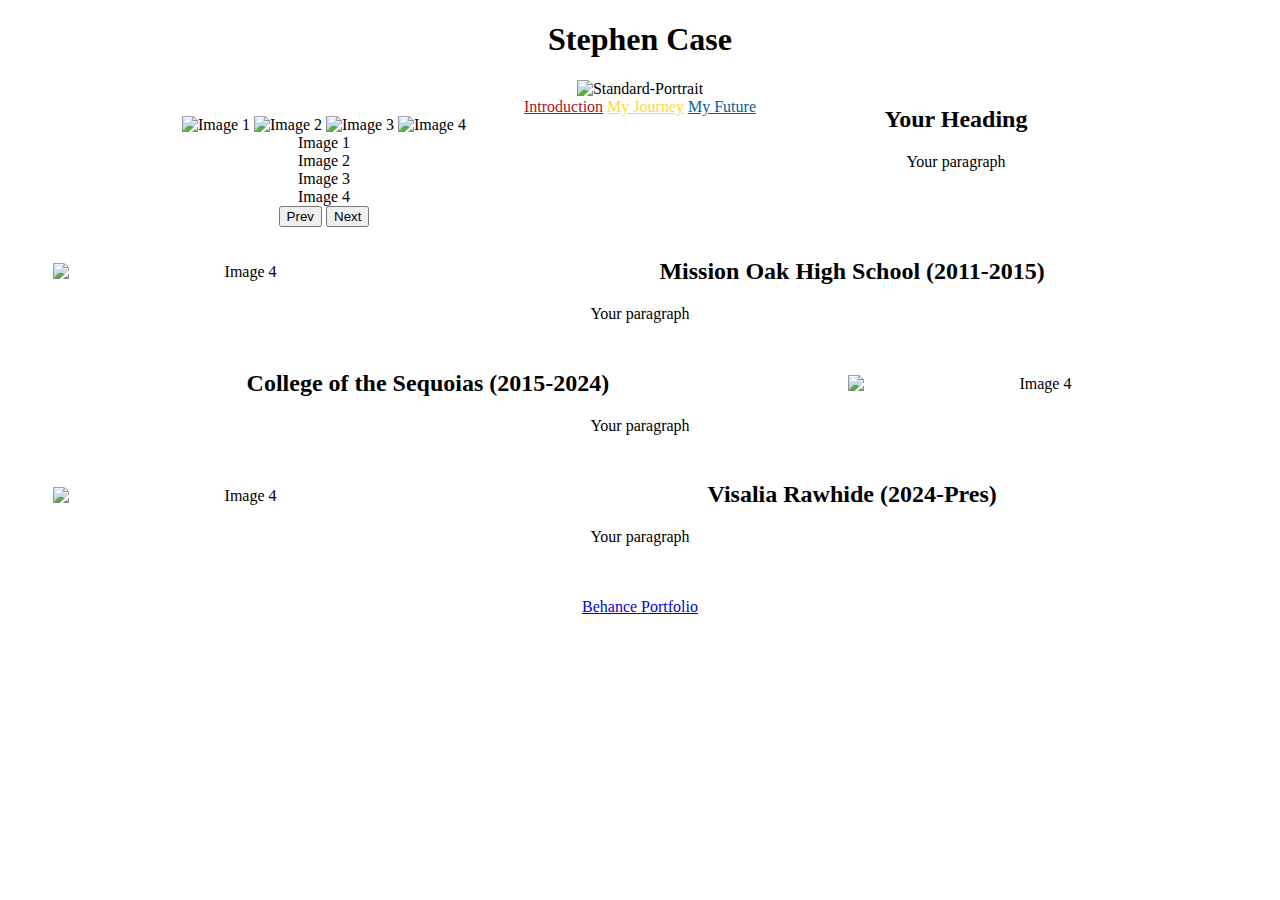
==== future.html @ 69697704 "Add files via upload" ====
<!DOCTYPE html>
<html>

<head>
  <title>Midterm Project</title>
  <link rel="stylesheet" href="https://use.typekit.net/yjj1vbi.css">
  <link rel="stylesheet" href="css/future.css">
  <style>
    body {
      color: black;
      text-align: center;
    }

    .link1 {
      color: #AA1623;
    }

    .link2 {
      color: #FFD73B;
    }

    .link3 {
      color: #055C9D;
    }

    .flex-container {
      display: flex;
    }

    .main-container {
      width: 50%;
    }

    .gallery-paragraph {
      flex: auto;
      margin-top: -30px;
    }

    .story-content-1 {
      display: flex;
    }

    .mohscontent {
      width: 100%;
    }

    .mohs {
      width: 30%;
      float: left;
      margin-left: 45px;
    }

    .mohstext {
      flex: auto;
      margin-top: -25px;
      text-align: center;
    }

    .story-content-2 {
      display: flex;
    }

    .coscontent {
      width: 100%;
    }

    .cos {
      width: 30%;
      float: right;
      margin-right: 45px;
    }

    .costext {
      flex: auto;
      margin-top: -25px;
      text-align: center;
    }

    .story-content-3 {
      display: flex;
    }

    .rawhidecontent {
      width: 100%;
    }

    .rawhide {
      width: 30%;
      float: left;
      margin-left: 45px;
    }

    .rawhidetext {
      flex: auto;
      margin-top: -25px;
      text-align: center;
    }

    /* Add your color variations and other styles here */
  </style>
</head>

<body>
  <h1>Stephen Case</h1>
  <img class="portrait" src="https://i.ibb.co/gFvg2k5/Standard-Portrait.jpg" alt="Standard-Portrait" border="0" width="20%">
  <nav>
    <a class="link1" href="index.html">Introduction</a>
    <a class="link2" href="journey.html">My Journey</a>
    <a class="link3" href="future.html">My Future</a>
  </nav>
  <section>
    <div class="flex-container">
      <div class="main-container">
        <div class="gallery">
          <!-- Images For Gallery Goes Here -->
          <img src="https://about.canva.com/wp-content/uploads/sites/8/2019/06/pastel-red.png" alt="Image 1">
          <img src="https://about.canva.com/wp-content/uploads/sites/8/2019/05/pastel-yellow.png" alt="Image 2">
          <img src="https://about.canva.com/wp-content/uploads/sites/8/2019/04/pastel-blue.png" alt="Image 3">
          <img src="https://about.canva.com/wp-content/uploads/sites/8/2019/03/black.png" alt="Image 4">
        </div>
        <!-- Caption Div Goes Here -->
        <div class="caption">
          <!-- Caption Text Goes Here -->
          <div class="caption-text">Image 1</div>
          <div class="caption-text">Image 2</div>
          <div class="caption-text">Image 3</div>
          <div class="caption-text">Image 4</div>
        </div>
        <div class="button-container" id="button-container">
          <!-- Define Button for previous -->
          <button class="prev-button" id="prevButton">Prev</button>
          <!-- Define Button for next -->
          <button class="next-button" id="nextButton">Next</button>
        </div>
      </div>
      <div class="gallery-paragraph">
        <h2>Your Heading</h2>
        <p>Your paragraph</p>
      </div>
    </div>
  </section>
  <br>
  <br>
  <section>
    <div class="story-content-1">
      <div class="mohscontent">
        <img class="mohs" src="https://i.ibb.co/XZJMkCS/MOHS.png" alt="Image 4">
        <div class="mohstext">
          <h2>Mission Oak High School (2011-2015)</h2>
          <p>Your paragraph</p>
        </div>
      </div>
    </div>
    <br>
    <br>
    <div class="story-content-2">
      <div class="coscontent">
        <img class="cos" src="https://i.ibb.co/bdCZ87L/COS.png" alt="Image 4">
        <div class="costext">
          <h2>College of the Sequoias (2015-2024)</h2>
          <p>Your paragraph</p>
        </div>
      </div>
    </div>
    <br>
    <br>
    <div class="story-content-3">
      <div class="rawhidecontent">
        <img class="rawhide" src="https://i.ibb.co/7jLFtyX/Rawhide.png" alt="Image 4">
        <div class="rawhidetext">
          <h2>Visalia Rawhide (2024-Pres)</h2>
          <p>Your paragraph</p>
        </div>
      </div>
    </div>
    <br>
    <br>
  </section>
  <footer>
    <a href="https://www.behance.net/stephencase2">Behance Portfolio</a>
  </footer>
  <script src="js/script.js"></script>
</body>

</html>
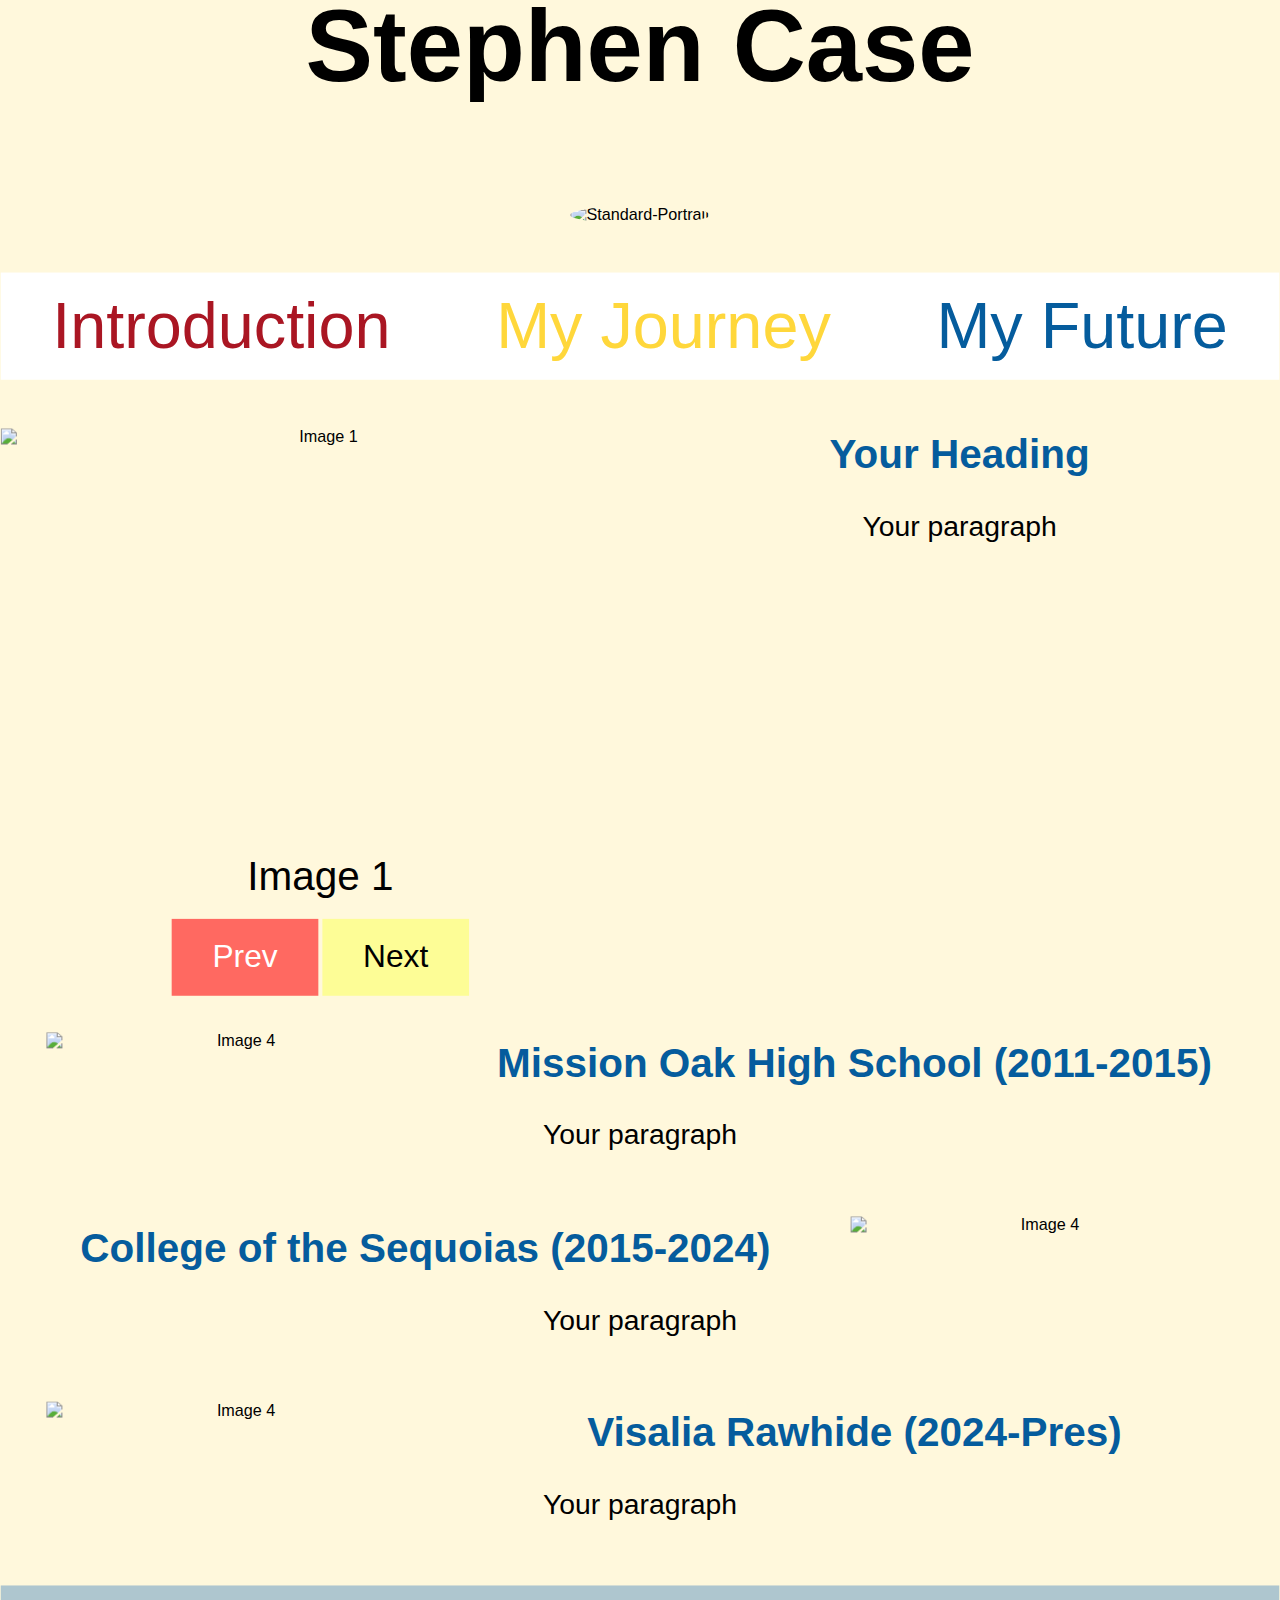
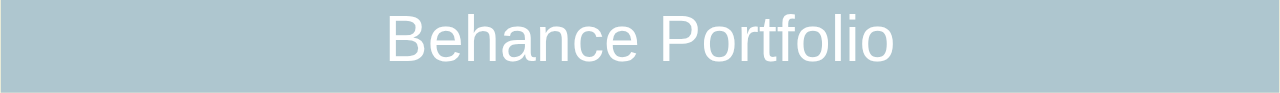
==== commit 8390fede: "Update future.html" ====
--- a/future.html
+++ b/future.html
@@ -3,7 +3,7 @@
 
 <head>
   <title>Midterm Project</title>
-  <link rel="stylesheet" href="https://use.typekit.net/yjj1vbi.css">
+  <link rel="stylesheet" href="https://use.typekit.net/epd7sws.css">
   <link rel="stylesheet" href="css/future.css">
   <style>
     body {
@@ -182,4 +182,4 @@
   <script src="js/script.js"></script>
 </body>
 
-</html>+</html>
--- a/css/future.css
+++ b/css/future.css
@@ -0,0 +1,138 @@
+/* General body styling */
+body {
+  background-color: #FFF8DC; /* Sets the background color to Cornsilk */
+  font-family: "Reross Quadratic", Arial, sans-serif; /* Specifies the primary and fallback font families */
+  text-align: center; /* Aligns text to the center of the container */
+  transform: scale(1.0115); /* Slightly scales up the size of the webpage */
+}
+
+/* Navigation bar styling */
+nav {
+  background-color: #ffffff; /* Sets the background color to white */
+  padding: 1em 0; /* Adds uniform padding to the top and bottom */
+  margin-bottom: 3em; /* Creates space below the navigation bar */
+}
+
+/* Styling for first-level headings (h1) */
+h1 {
+  color: #000000; /* Sets the text color to black */
+  font-size: 100px; /* Sets the font size to 100 pixels */
+  margin-top: -0.1em; /* Adjusts the top margin to bring headings closer to the content above */
+  margin-bottom: 1em; /* Adds space below the heading */
+}
+
+/* Styling for second-level headings (h2) */
+h2 {
+  color: #055C9D; /* Sets the text color to a dark blue */
+  font-size: 40px; /* Sets the font size to 40 pixels */
+}
+
+/* Paragraph text styling */
+p {
+  color: #000000; /* Sets the text color to black */
+  font-size: 28px; /* Increases the font size for better readability */
+}
+
+/* Footer section styling */
+footer {
+  background-color: #aec6cf; /* Sets the background color to a light blue */
+  padding: 1em 0; /* Adds uniform padding to the top and bottom */
+}
+
+/* Image styling for portraits */
+img.portrait {
+  margin-top: -3em; /* Adjusts the top margin to overlap with the element above */
+  margin-bottom: 3em; /* Adds space below the image */
+  border-radius: 50%; /* Rounds the image to a circle shape */
+}
+
+/* Anchor tag (link) styling */
+a {
+  color: #ffffff; /* Sets the text color to white */
+  text-decoration: none; /* Removes the underline from links */
+  font-size: 48pt; /* Sets the font size to 48 points */
+  margin: 50px; /* Adds space around the links */
+  text-align: center; /* Aligns the link text to the center */
+}
+
+/* Container styling for buttons */
+.button-container {
+  text-align: center; /* Aligns the contained elements to the center */
+  margin-top: 20px; /* Adds space above the button container */
+}
+
+/* Styling for previous and next navigation buttons */
+.prev-button,
+.next-button {
+  background-color: #FF6961; /* Sets the background color to a soft red */
+  color: #ffffff; /* Sets the text color to white */
+  padding: 20px 40px; /* Adds padding around the text */
+  border: none; /* Removes the border from the buttons */
+  cursor: pointer; /* Changes the cursor to a pointer on hover */
+  font-family: "Reross Quadratic", Arial, sans-serif; /* Specifies the primary and fallback font families */
+  font-size: 23.5pt; /* Sets the font size to 23.5 points */
+}
+
+/* Additional styling for the next button */
+.next-button {
+  background-color: #FDFD96; /* Sets the background color to a soft yellow */
+  color: #000000; /* Sets the text color to black */
+}
+
+/* Gallery container styling */
+.gallery {
+  display: flex; /* Enables flexible box layout */
+  justify-content: center; /* Centers items along the main axis */
+  align-items: center; /* Centers items along the cross axis */
+  height: 400px; /* Sets a fixed height for the gallery */
+  margin-bottom: 20px; /* Adds space below the gallery */
+  perspective: 1200px; /* Sets the perspective for 3D transforms */
+}
+
+/* Styling for images within the gallery */
+.gallery img {
+  max-width: 100%; /* Ensures the image is not wider than its container */
+  max-height: 100%; /* Ensures the image is not taller than its container */
+  position: absolute; /* Positions the image absolutely within its container */
+  opacity: 0; /* Starts with the image fully transparent */
+  width: 100%; /* Sets the image width to fill its container */
+  height: 100%; /* Sets the image height to fill its container */
+  object-fit: contain; /* Ensures the image maintains its aspect ratio */
+  transition: opacity 1s, transform 1s; /* Animates the opacity and transform properties */
+}
+
+/* Styling for the active class on gallery images */
+.gallery img.active {
+  opacity: 1; /* Makes the image fully visible */
+}
+
+/* Caption text styling */
+.caption {
+  color: #000000; /* Sets the text color to black */
+  font-size: 40px; /* Sets the font size to 40 pixels */
+}
+
+/* Animation keyframes for fading out elements */
+@keyframes fadeOut {
+  0% {
+    opacity: 1; /* Starts with the element fully visible */
+    transform: scaleX(1); /* Starts with the element at its original size */
+  }
+  100% {
+    opacity: 0; /* Ends with the element fully transparent */
+    transform: scaleX(0); /* Ends with the element having no width */
+  }
+}
+
+/* Animation keyframes for fading in elements */
+@keyframes fadeIn {
+  0% {
+    opacity: 0; /* Starts with the element fully transparent */
+    transform: scaleX(0); /* Starts with the element having no width */
+  }
+  100% {
+    opacity: 1; /* Ends with the element fully visible */
+    transform: scaleX(1); /* Ends with the element at its original size */
+  }
+}
+
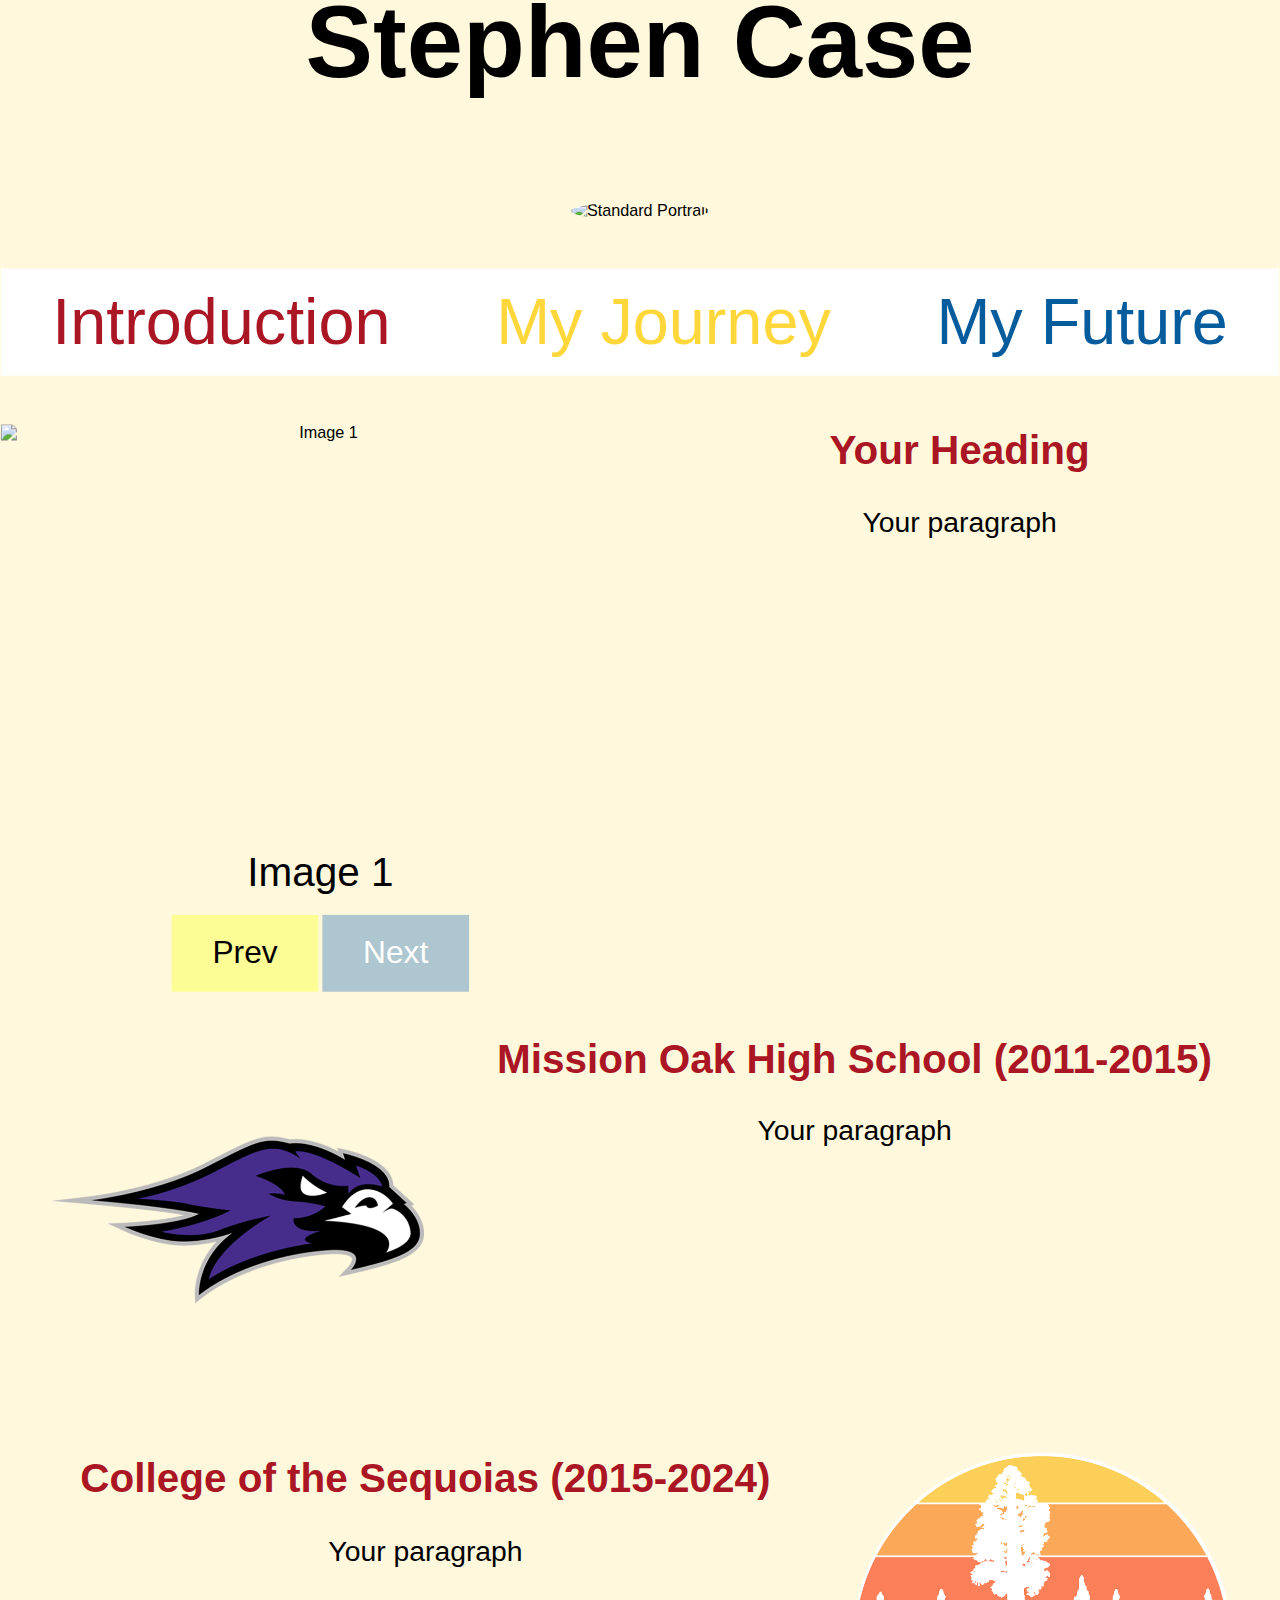
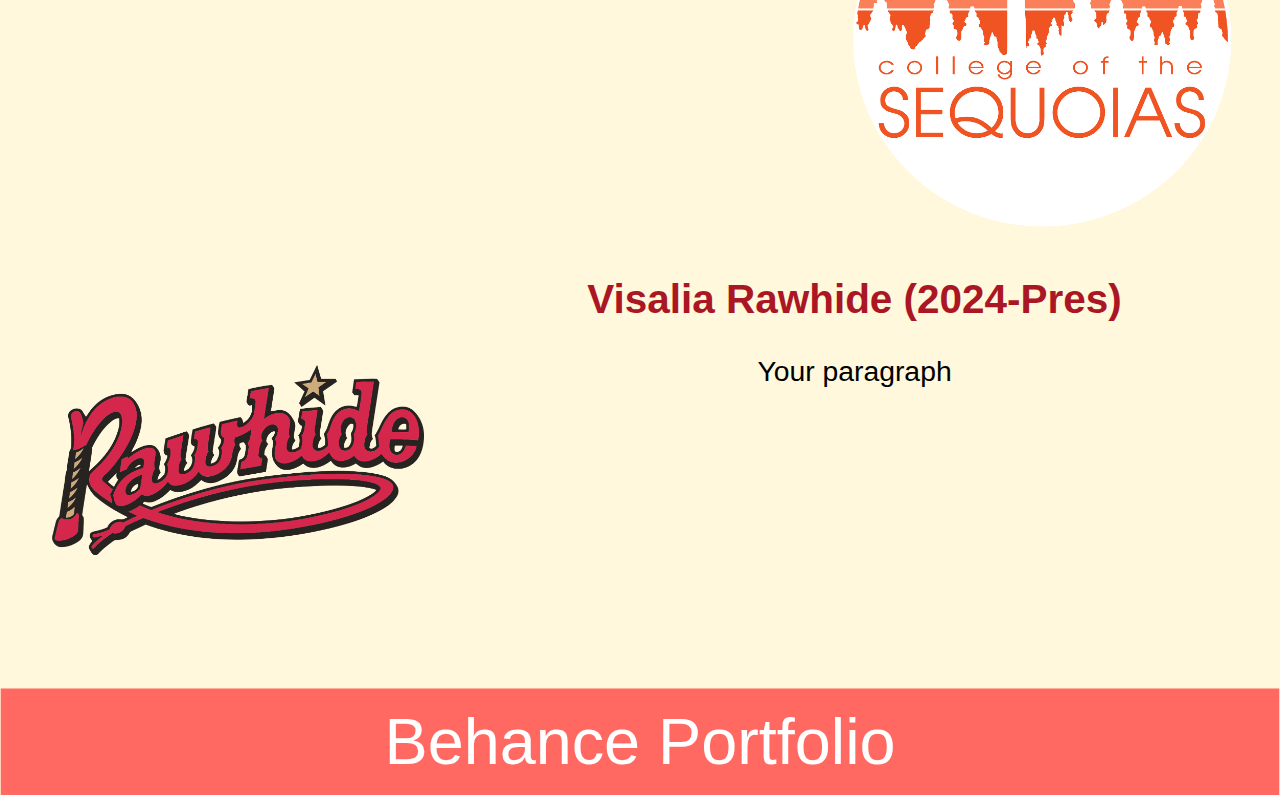
==== commit 8dac2c0f: "Update future.html" ====
--- a/future.html
+++ b/future.html
@@ -2,98 +2,155 @@
 <html>
 
 <head>
+  <!-- Page Title -->
   <title>Midterm Project</title>
+
+  <!-- External CSS -->
   <link rel="stylesheet" href="https://use.typekit.net/epd7sws.css">
-  <link rel="stylesheet" href="css/future.css">
+  <link rel="stylesheet" href="css/index.css">
+
+  <!-- Internal CSS Styles -->
   <style>
+    /* Basic styling for the body */
     body {
       color: black;
-      text-align: center;
-    }
-
+      /* Text color */
+      text-align: center;
+      /* Align text to the center */
+    }
+
+    /* Styling for the first link variant */
     .link1 {
       color: #AA1623;
-    }
-
+      /* Dark red color for link */
+    }
+
+    /* Styling for the second link variant */
     .link2 {
       color: #FFD73B;
-    }
-
+      /* Dark yellow color for link */
+    }
+
+    /* Styling for the third link variant */
     .link3 {
       color: #055C9D;
-    }
-
+      /* Dark blue color for link */
+    }
+
+    /* Container to enable flex display */
     .flex-container {
       display: flex;
-    }
-
+      /* Enables flexbox layout */
+    }
+
+    /* Main container with a set width */
     .main-container {
       width: 50%;
-    }
-
+      /* Sets the width to half of the parent element */
+    }
+
+    /* Paragraph within the gallery section */
     .gallery-paragraph {
       flex: auto;
+      /* Flex grow and shrink as needed */
       margin-top: -30px;
-    }
-
+      /* Negative margin to move up the element */
+    }
+
+    /* Content container for the first story */
     .story-content-1 {
       display: flex;
-    }
-
+      /* Enables flexbox layout */
+    }
+
+    /* Full-width container for the Mohs scale content */
     .mohscontent {
       width: 100%;
-    }
-
+      /* Sets width to fill the parent element */
+    }
+
+    /* Styling for the Mohs scale section */
     .mohs {
       width: 30%;
+      /* Sets width to 30% of the parent element */
       float: left;
+      /* Floats the element to the left */
       margin-left: 45px;
-    }
-
+      /* Margin from the left */
+    }
+
+    /* Text styling for the Mohs scale section */
     .mohstext {
       flex: auto;
+      /* Flex grow and shrink as needed */
       margin-top: -25px;
-      text-align: center;
-    }
-
+      /* Negative margin to move up the element */
+      text-align: center;
+      /* Align text to the center */
+    }
+
+    /* Content container for the second story */
     .story-content-2 {
       display: flex;
-    }
-
+      /* Enables flexbox layout */
+    }
+
+    /* Full-width container for the Cosmology content */
     .coscontent {
       width: 100%;
-    }
-
+      /* Sets width to fill the parent element */
+    }
+
+    /* Styling for the Cosmology section */
     .cos {
       width: 30%;
+      /* Sets width to 30% of the parent element */
       float: right;
+      /* Floats the element to the right */
       margin-right: 45px;
-    }
-
+      /* Margin from the right */
+    }
+
+    /* Text styling for the Cosmology section */
     .costext {
       flex: auto;
+      /* Flex grow and shrink as needed */
       margin-top: -25px;
-      text-align: center;
-    }
-
+      /* Negative margin to move up the element */
+      text-align: center;
+      /* Align text to the center */
+    }
+
+    /* Content container for the third story */
     .story-content-3 {
       display: flex;
-    }
-
+      /* Enables flexbox layout */
+    }
+
+    /* Full-width container for the Rawhide content */
     .rawhidecontent {
       width: 100%;
-    }
-
+      /* Sets width to fill the parent element */
+    }
+
+    /* Styling for the Rawhide section */
     .rawhide {
       width: 30%;
+      /* Sets width to 30% of the parent element */
       float: left;
+      /* Floats the element to the left */
       margin-left: 45px;
-    }
-
+      /* Margin from the left */
+    }
+
+    /* Text styling for the Rawhide section */
     .rawhidetext {
       flex: auto;
+      /* Flex grow and shrink as needed */
       margin-top: -25px;
-      text-align: center;
+      /* Negative margin to move up the element */
+      text-align: center;
+      /* Align text to the center */
     }
 
     /* Add your color variations and other styles here */
@@ -101,50 +158,63 @@
 </head>
 
 <body>
+  <!-- Main title with the name of the individual -->
   <h1>Stephen Case</h1>
-  <img class="portrait" src="https://i.ibb.co/gFvg2k5/Standard-Portrait.jpg" alt="Standard-Portrait" border="0" width="20%">
+
+  <!-- Portrait image of Stephen Case -->
+  <img class="portrait" src="https://i.ibb.co/gFvg2k5/Standard-Portrait.jpg" alt="Standard Portrait" border="0" width="20%">
+
+  <!-- Navigation links to different sections of the site -->
   <nav>
     <a class="link1" href="index.html">Introduction</a>
     <a class="link2" href="journey.html">My Journey</a>
     <a class="link3" href="future.html">My Future</a>
   </nav>
+
+  <!-- Section containing a gallery and accompanying text -->
   <section>
     <div class="flex-container">
       <div class="main-container">
+
+        <!-- Gallery of images -->
         <div class="gallery">
-          <!-- Images For Gallery Goes Here -->
           <img src="https://about.canva.com/wp-content/uploads/sites/8/2019/06/pastel-red.png" alt="Image 1">
           <img src="https://about.canva.com/wp-content/uploads/sites/8/2019/05/pastel-yellow.png" alt="Image 2">
           <img src="https://about.canva.com/wp-content/uploads/sites/8/2019/04/pastel-blue.png" alt="Image 3">
           <img src="https://about.canva.com/wp-content/uploads/sites/8/2019/03/black.png" alt="Image 4">
         </div>
-        <!-- Caption Div Goes Here -->
+
+        <!-- Caption container for the gallery images -->
         <div class="caption">
-          <!-- Caption Text Goes Here -->
           <div class="caption-text">Image 1</div>
           <div class="caption-text">Image 2</div>
           <div class="caption-text">Image 3</div>
           <div class="caption-text">Image 4</div>
         </div>
+
+        <!-- Container for navigation buttons -->
         <div class="button-container" id="button-container">
-          <!-- Define Button for previous -->
           <button class="prev-button" id="prevButton">Prev</button>
-          <!-- Define Button for next -->
           <button class="next-button" id="nextButton">Next</button>
         </div>
       </div>
+
+      <!-- Text content next to the gallery -->
       <div class="gallery-paragraph">
         <h2>Your Heading</h2>
         <p>Your paragraph</p>
       </div>
     </div>
   </section>
+
+  <!-- Additional sections for personal story content -->
+  <section>
   <br>
   <br>
-  <section>
+    <!-- Content related to Mission Oak High School -->
     <div class="story-content-1">
       <div class="mohscontent">
-        <img class="mohs" src="https://i.ibb.co/XZJMkCS/MOHS.png" alt="Image 4">
+        <img class="mohs" src="img/MOHS.png" alt="Mission Oak High School">
         <div class="mohstext">
           <h2>Mission Oak High School (2011-2015)</h2>
           <p>Your paragraph</p>
@@ -153,9 +223,10 @@
     </div>
     <br>
     <br>
+    <!-- Content related to College of the Sequoias -->
     <div class="story-content-2">
       <div class="coscontent">
-        <img class="cos" src="https://i.ibb.co/bdCZ87L/COS.png" alt="Image 4">
+        <img class="cos" src="img/COS.png" alt="College of the Sequoias">
         <div class="costext">
           <h2>College of the Sequoias (2015-2024)</h2>
           <p>Your paragraph</p>
@@ -164,9 +235,10 @@
     </div>
     <br>
     <br>
+    <!-- Content related to Visalia Rawhide -->
     <div class="story-content-3">
       <div class="rawhidecontent">
-        <img class="rawhide" src="https://i.ibb.co/7jLFtyX/Rawhide.png" alt="Image 4">
+        <img class="rawhide" src="img/Rawhide.png" alt="Visalia Rawhide">
         <div class="rawhidetext">
           <h2>Visalia Rawhide (2024-Pres)</h2>
           <p>Your paragraph</p>
@@ -176,9 +248,13 @@
     <br>
     <br>
   </section>
+
+  <!-- Footer with a link to the Behance portfolio -->
   <footer>
     <a href="https://www.behance.net/stephencase2">Behance Portfolio</a>
   </footer>
+
+  <!-- Link to the external JavaScript file -->
   <script src="js/script.js"></script>
 </body>
 
--- a/css/index.css
+++ b/css/index.css
@@ -0,0 +1,138 @@
+/* General body styling */
+body {
+  background-color: #FFF8DC; /* Sets the background color to Cornsilk */
+  font-family: "reross-quadratic", Arial, sans-serif; /* Specifies the primary and fallback font families */
+  text-align: center; /* Aligns text to the center of the container */
+  transform: scale(1.0115); /* Slightly scales up the size of the webpage */
+}
+
+/* Navigation bar styling */
+nav {
+  background-color: #ffffff; /* Sets the background color to white */
+  padding: 1em 0; /* Adds uniform padding to the top and bottom */
+  margin-bottom: 3em; /* Creates space below the navigation bar */
+}
+
+/* Styling for first-level headings (h1) */
+h1 {
+  color: #000000; /* Sets the text color to black */
+  font-size: 100px; /* Sets the font size to 100 pixels */
+  margin-top: -0.1em; /* Adjusts the top margin to bring headings closer to the content above */
+  margin-bottom: 1em; /* Adds space below the heading */
+}
+
+/* Styling for second-level headings (h2) */
+h2 {
+  color: #aa1623; /* Sets the text color to a dark red */
+  font-size: 40px; /* Sets the font size to 40 pixels */
+}
+
+/* Paragraph text styling */
+p {
+  color: #000000; /* Sets the text color to black */
+  font-size: 28px; /* Increases the font size for better readability */
+}
+
+/* Footer section styling */
+footer {
+  background-color: #ff6961; /* Sets the background color to a soft red */
+  padding: 1em 0; /* Adds uniform padding to the top and bottom */
+}
+
+/* Image styling for portraits */
+img.portrait {
+  margin-top: -3em; /* Adjusts the top margin to overlap with the element above */
+  margin-bottom: 3em; /* Adds space below the image */
+  border-radius: 50%; /* Rounds the image to a circle shape */
+}
+
+/* Anchor tag (link) styling */
+a {
+  color: #ffffff; /* Sets the text color to white */
+  text-decoration: none; /* Removes the underline from links */
+  font-size: 48pt; /* Sets the font size to 48 points */
+  margin: 50px; /* Adds space around the links */
+  text-align: center; /* Aligns the link text to the center */
+}
+
+/* Container styling for buttons */
+.button-container {
+  text-align: center; /* Aligns the contained elements to the center */
+  margin-top: 20px; /* Adds space above the button container */
+}
+
+/* Styling for previous and next navigation buttons */
+.prev-button,
+.next-button {
+  background-color: #fdfd96; /* Sets the background color to a light yellow */
+  color: #000000; /* Sets the text color to black */
+  padding: 20px 40px; /* Adds padding around the text */
+  border: none; /* Removes the border from the buttons */
+  cursor: pointer; /* Changes the cursor to a pointer on hover */
+  font-family: "Reross Quadratic", Arial, sans-serif; /* Specifies the primary and fallback font families */
+  font-size: 23.5pt; /* Sets the font size to 23.5 points */
+}
+
+/* Additional styling for the next button */
+.next-button {
+  background-color: #aec6cf; /* Sets the background color to a soft blue */
+  color: #ffffff; /* Sets the text color to white */
+}
+
+/* Gallery container styling */
+.gallery {
+  display: flex; /* Enables flexible box layout */
+  justify-content: center; /* Centers items along the main axis */
+  align-items: center; /* Centers items along the cross axis */
+  height: 400px; /* Sets a fixed height for the gallery */
+  margin-bottom: 20px; /* Adds space below the gallery */
+  perspective: 1200px; /* Sets the perspective for 3D transforms */
+}
+
+/* Styling for images within the gallery */
+.gallery img {
+  max-width: 100%; /* Ensures the image is not wider than its container */
+  max-height: 100%; /* Ensures the image is not taller than its container */
+  position: absolute; /* Positions the image absolutely within its container */
+  opacity: 0; /* Starts with the image fully transparent */
+  width: 100%; /* Sets the image width to fill its container */
+  height: 100%; /* Sets the image height to fill its container */
+  object-fit: contain; /* Ensures the image maintains its aspect ratio */
+  transition: opacity 1s, transform 1s; /* Animates the opacity and transform properties */
+}
+
+/* Styling for the active class on gallery images */
+.gallery img.active {
+  opacity: 1; /* Makes the image fully visible */
+}
+
+/* Caption text styling */
+.caption {
+  color: #000000; /* Sets the text color to black */
+  font-size: 40px; /* Sets the font size to 40 pixels */
+}
+
+/* Animation keyframes for fading out elements */
+@keyframes fadeOut {
+  0% {
+    opacity: 1; /* Starts with the element fully visible */
+    transform: scaleX(1); /* Starts with the element at its original size */
+  }
+  100% {
+    opacity: 0; /* Ends with the element fully transparent */
+    transform: scaleX(0); /* Ends with the element having no width */
+  }
+}
+
+/* Animation keyframes for fading in elements */
+@keyframes fadeIn {
+  0% {
+    opacity: 0; /* Starts with the element fully transparent */
+    transform: scaleX(0); /* Starts with the element having no width */
+  }
+  100% {
+    opacity: 1; /* Ends with the element fully visible */
+    transform: scaleX(1); /* Ends with the element at its original size */
+  }
+}
+
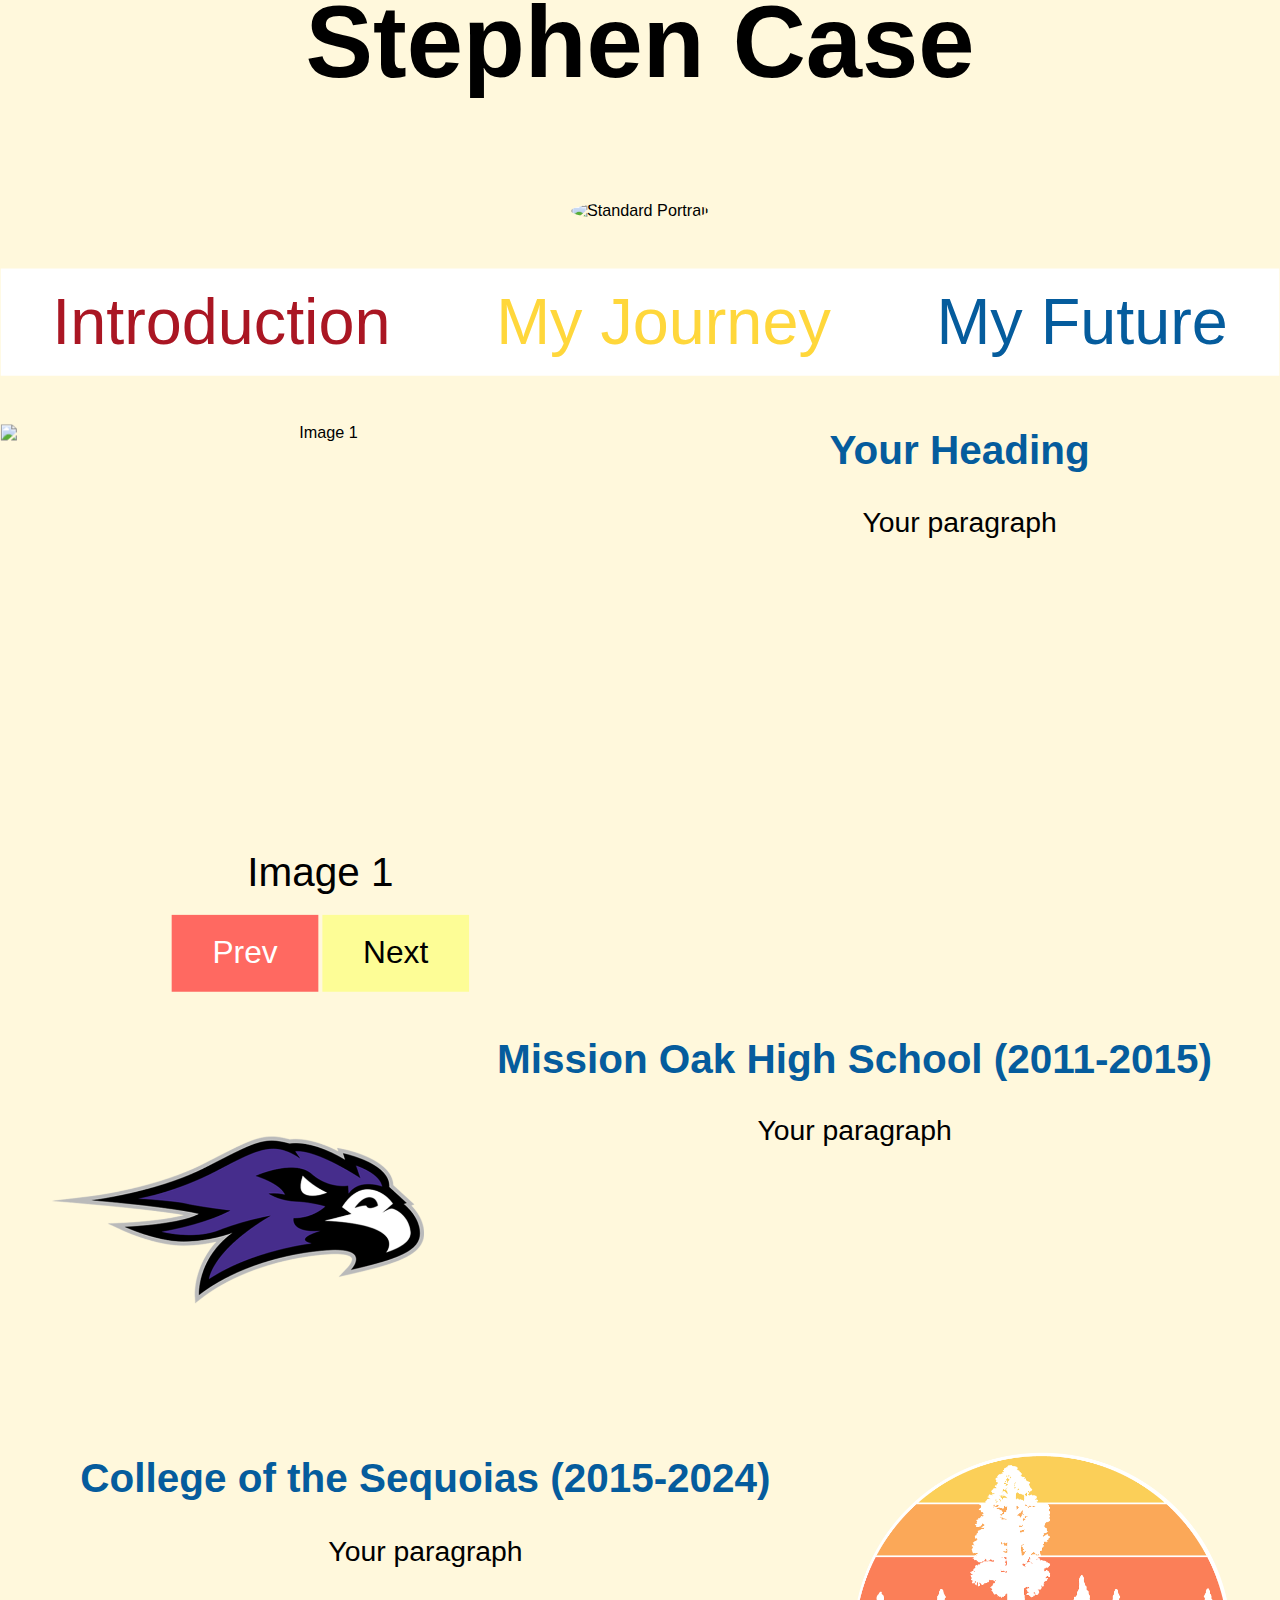
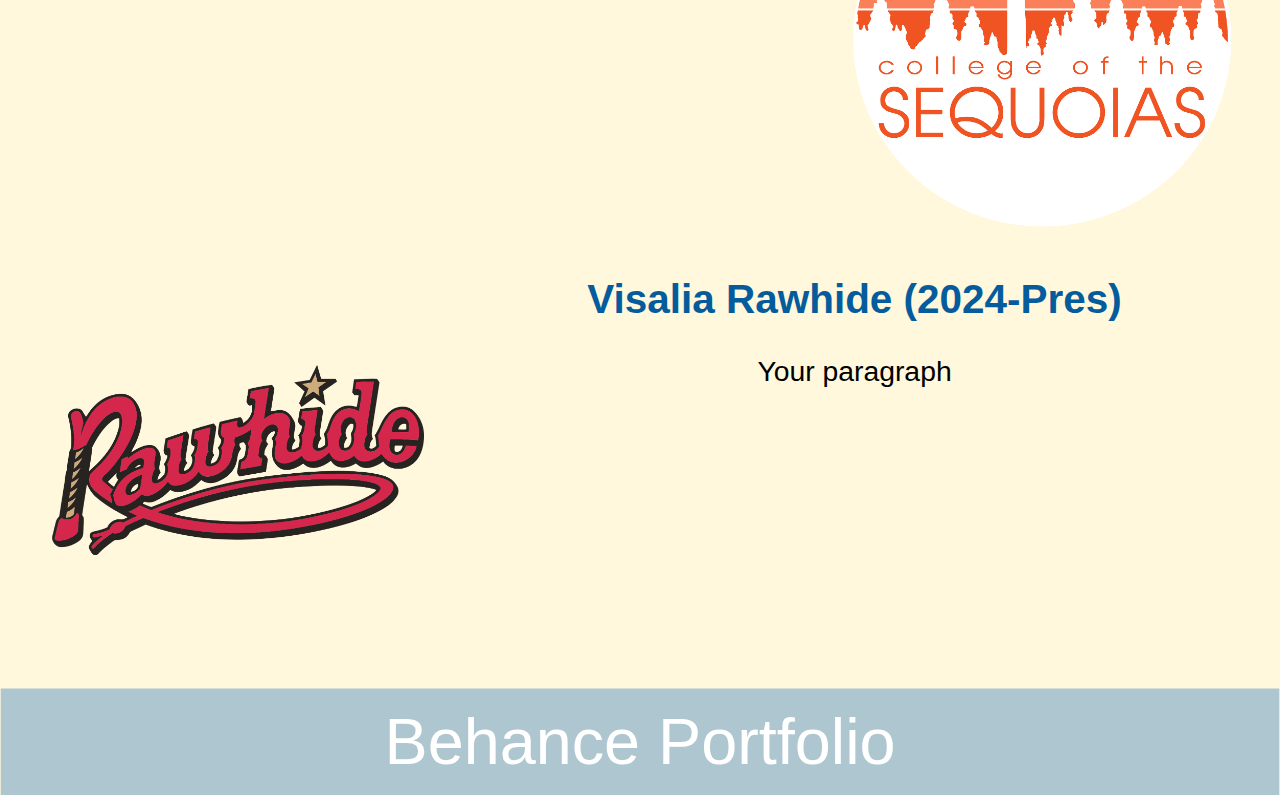
==== commit 7272a4fe: "Update future.html" ====
--- a/future.html
+++ b/future.html
@@ -7,7 +7,7 @@
 
   <!-- External CSS -->
   <link rel="stylesheet" href="https://use.typekit.net/epd7sws.css">
-  <link rel="stylesheet" href="css/index.css">
+  <link rel="stylesheet" href="css/future.css">
 
   <!-- Internal CSS Styles -->
   <style>
--- a/css/future.css
+++ b/css/future.css
@@ -0,0 +1,138 @@
+/* General body styling */
+body {
+  background-color: #FFF8DC; /* Sets the background color to Cornsilk */
+  font-family: "reross-quadratic", Arial, sans-serif; /* Specifies the primary and fallback font families */
+  text-align: center; /* Aligns text to the center of the container */
+  transform: scale(1.0115); /* Slightly scales up the size of the webpage */
+}
+
+/* Navigation bar styling */
+nav {
+  background-color: #ffffff; /* Sets the background color to white */
+  padding: 1em 0; /* Adds uniform padding to the top and bottom */
+  margin-bottom: 3em; /* Creates space below the navigation bar */
+}
+
+/* Styling for first-level headings (h1) */
+h1 {
+  color: #000000; /* Sets the text color to black */
+  font-size: 100px; /* Sets the font size to 100 pixels */
+  margin-top: -0.1em; /* Adjusts the top margin to bring headings closer to the content above */
+  margin-bottom: 1em; /* Adds space below the heading */
+}
+
+/* Styling for second-level headings (h2) */
+h2 {
+  color: #055C9D; /* Sets the text color to a dark blue */
+  font-size: 40px; /* Sets the font size to 40 pixels */
+}
+
+/* Paragraph text styling */
+p {
+  color: #000000; /* Sets the text color to black */
+  font-size: 28px; /* Increases the font size for better readability */
+}
+
+/* Footer section styling */
+footer {
+  background-color: #aec6cf; /* Sets the background color to a light blue */
+  padding: 1em 0; /* Adds uniform padding to the top and bottom */
+}
+
+/* Image styling for portraits */
+img.portrait {
+  margin-top: -3em; /* Adjusts the top margin to overlap with the element above */
+  margin-bottom: 3em; /* Adds space below the image */
+  border-radius: 50%; /* Rounds the image to a circle shape */
+}
+
+/* Anchor tag (link) styling */
+a {
+  color: #ffffff; /* Sets the text color to white */
+  text-decoration: none; /* Removes the underline from links */
+  font-size: 48pt; /* Sets the font size to 48 points */
+  margin: 50px; /* Adds space around the links */
+  text-align: center; /* Aligns the link text to the center */
+}
+
+/* Container styling for buttons */
+.button-container {
+  text-align: center; /* Aligns the contained elements to the center */
+  margin-top: 20px; /* Adds space above the button container */
+}
+
+/* Styling for previous and next navigation buttons */
+.prev-button,
+.next-button {
+  background-color: #FF6961; /* Sets the background color to a soft red */
+  color: #ffffff; /* Sets the text color to white */
+  padding: 20px 40px; /* Adds padding around the text */
+  border: none; /* Removes the border from the buttons */
+  cursor: pointer; /* Changes the cursor to a pointer on hover */
+  font-family: "reross-quadratic", Arial, sans-serif; /* Specifies the primary and fallback font families */
+  font-size: 23.5pt; /* Sets the font size to 23.5 points */
+}
+
+/* Additional styling for the next button */
+.next-button {
+  background-color: #FDFD96; /* Sets the background color to a soft yellow */
+  color: #000000; /* Sets the text color to black */
+}
+
+/* Gallery container styling */
+.gallery {
+  display: flex; /* Enables flexible box layout */
+  justify-content: center; /* Centers items along the main axis */
+  align-items: center; /* Centers items along the cross axis */
+  height: 400px; /* Sets a fixed height for the gallery */
+  margin-bottom: 20px; /* Adds space below the gallery */
+  perspective: 1200px; /* Sets the perspective for 3D transforms */
+}
+
+/* Styling for images within the gallery */
+.gallery img {
+  max-width: 100%; /* Ensures the image is not wider than its container */
+  max-height: 100%; /* Ensures the image is not taller than its container */
+  position: absolute; /* Positions the image absolutely within its container */
+  opacity: 0; /* Starts with the image fully transparent */
+  width: 100%; /* Sets the image width to fill its container */
+  height: 100%; /* Sets the image height to fill its container */
+  object-fit: contain; /* Ensures the image maintains its aspect ratio */
+  transition: opacity 1s, transform 1s; /* Animates the opacity and transform properties */
+}
+
+/* Styling for the active class on gallery images */
+.gallery img.active {
+  opacity: 1; /* Makes the image fully visible */
+}
+
+/* Caption text styling */
+.caption {
+  color: #000000; /* Sets the text color to black */
+  font-size: 40px; /* Sets the font size to 40 pixels */
+}
+
+/* Animation keyframes for fading out elements */
+@keyframes fadeOut {
+  0% {
+    opacity: 1; /* Starts with the element fully visible */
+    transform: scaleX(1); /* Starts with the element at its original size */
+  }
+  100% {
+    opacity: 0; /* Ends with the element fully transparent */
+    transform: scaleX(0); /* Ends with the element having no width */
+  }
+}
+
+/* Animation keyframes for fading in elements */
+@keyframes fadeIn {
+  0% {
+    opacity: 0; /* Starts with the element fully transparent */
+    transform: scaleX(0); /* Starts with the element having no width */
+  }
+  100% {
+    opacity: 1; /* Ends with the element fully visible */
+    transform: scaleX(1); /* Ends with the element at its original size */
+  }
+}
+
